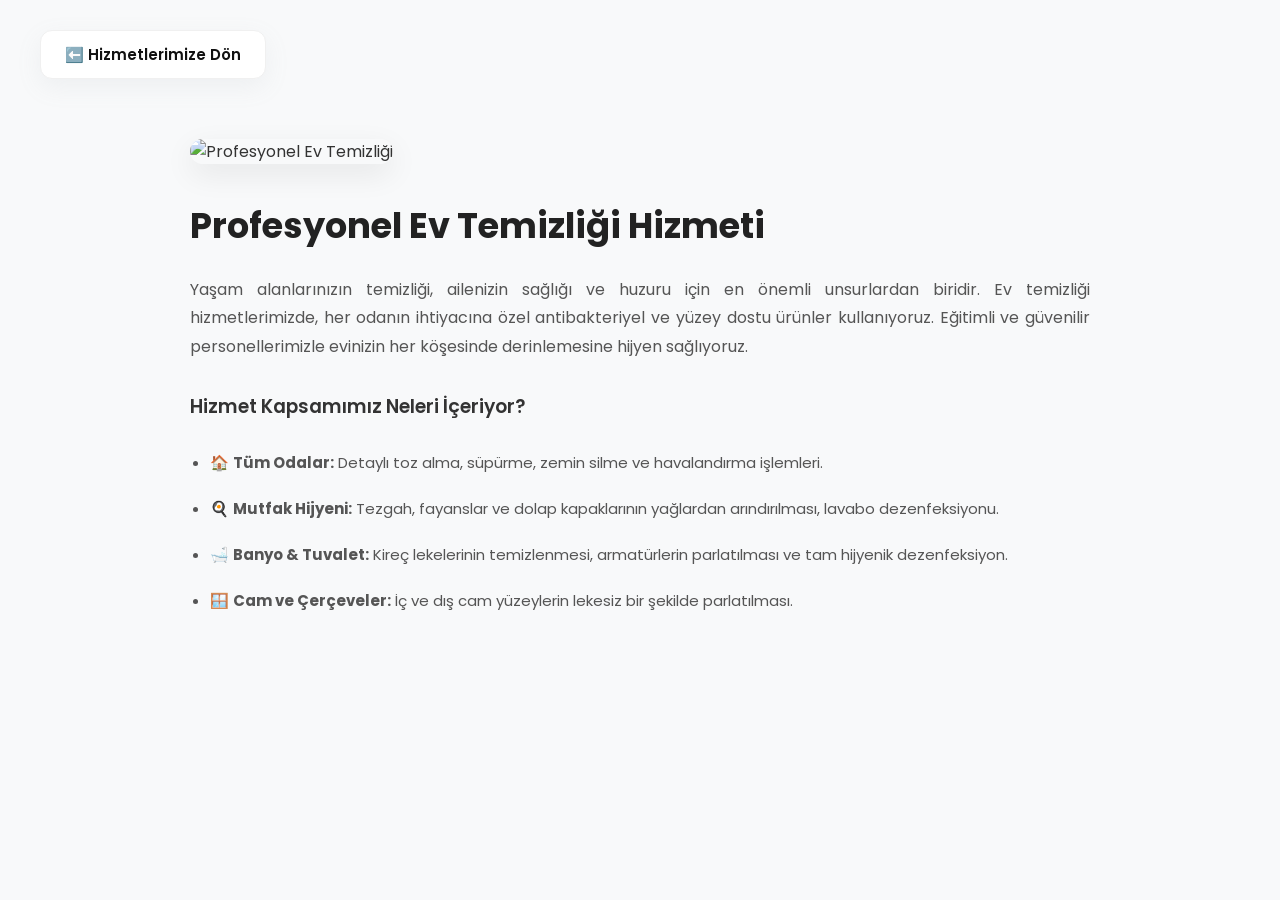
==== ev-temizligi.html @ f5d96975 "Add files via upload" ====
<!DOCTYPE html>
<html lang="tr">
<head>
    <meta charset="UTF-8">
    <meta name="viewport" content="width=device-width, initial-scale=1.0">
    <title>Ev Temizliği Detayları - Temizlik Şirketim</title>
    <link rel="preconnect" href="https://fonts.googleapis.com">
    <link rel="preconnect" href="https://fonts.gstatic.com" crossorigin>
    <link href="https://fonts.googleapis.com/css2?family=Poppins:wght@300;400;600;700&display=swap" rel="stylesheet">
    <link rel="stylesheet" href="style.css">
</head>
<body>

    <!-- Üst Menüye Dönüş -->
    <div class="back-to-home-container">
        <a href="hizmetlerimiz.html" class="back-home-button">⬅️ Hizmetlerimize Dön</a>
    </div>

    <!-- Detay İçeriği -->
    <div style="max-width: 900px; margin: 40px auto; padding: 20px; font-family: 'Poppins', sans-serif;">
        <!-- İnternetten Profesyonel Ev Temizliği Resmi -->
        <img src="https://images.unsplash.com/photo-1581578731548-c64695cc6952?auto=format&fit=crop&w=1200&q=80" alt="Profesyonel Ev Temizliği" style="width: 100%; height: 450px; object-fit: cover; border-radius: 20px; box-shadow: 0 10px 30px rgba(0,0,0,0.08);">
        
        <h1 style="margin-top: 35px; color: #222; font-size: 2.2rem; font-weight: 700;">Profesyonel Ev Temizliği Hizmeti</h1>
        
        <p style="color: #555; line-height: 1.8; font-size: 16px; margin-top: 20px; text-align: justify;">
            Yaşam alanlarınızın temizliği, ailenizin sağlığı ve huzuru için en önemli unsurlardan biridir. Ev temizliği hizmetlerimizde, her odanın ihtiyacına özel antibakteriyel ve yüzey dostu ürünler kullanıyoruz. Eğitimli ve güvenilir personellerimizle evinizin her köşesinde derinlemesine hijyen sağlıyoruz.
        </p>

        <h3 style="margin-top: 30px; color: #333; font-weight: 600;">Hizmet Kapsamımız Neleri İçeriyor?</h3>
        <ul style="color: #555; line-height: 2; font-size: 15px; margin-top: 15px; padding-left: 20px;">
            <li>🏠 <strong>Tüm Odalar:</strong> Detaylı toz alma, süpürme, zemin silme ve havalandırma işlemleri.</li>
            <li>🍳 <strong>Mutfak Hijyeni:</strong> Tezgah, fayanslar ve dolap kapaklarının yağlardan arındırılması, lavabo dezenfeksiyonu.</li>
            <li>🛁 <strong>Banyo & Tuvalet:</strong> Kireç lekelerinin temizlenmesi, armatürlerin parlatılması ve tam hijyenik dezenfeksiyon.</li>
            <li>🪟 <strong>Cam ve Çerçeveler:</strong> İç ve dış cam yüzeylerin lekesiz bir şekilde parlatılması.</li>
        </ul>
    </div>

</body>
</html>
---- style.css ----
body {
    font-family: 'Segoe UI', Tahoma, Geneva, Verdana, sans-serif;
    background-color: #f8f9fa;
    color: #333;
}

/* Büyük Giriş Alanı (Hero) Tasarımı */
.hero-section {
    /* İnternetten telifsiz kaliteli bir temizlik görseli linki koyduk */
    background: linear-gradient(rgba(0, 0, 0, 0.6), rgba(0, 0, 0, 0.6)), 
                url('https://images.unsplash.com/photo-1581578731548-c64695cc6952?q=80&w=1200') no-repeat center center;
    background-size: cover;
    height: 60vh; /* Ekran yüksekliğinin %60'ı kadar yer kapla */
}

/* Tablonun başlık kısımlarını kalınlaştır ve sola yasla */
table th {
    width: 40%;
    color: #495057;
}

/* Linkleri ve listeleri biraz rahatlatmak için padding */
ul li {
    padding: 8px 0;
}
/* Menü Çubuğunun Genel Kutusu */
.navbar {
    display: flex;                  /* Elemanları yan yana diz */
    justify-content: space-between; /* Logo sola, linkler sağa yaslansın */
    align-items: center;            /* Dikeyde tam ortala */
    background-color: #333;         /* Koyu gri arka plan */
    padding: 15px 30px;             /* İç boşluklar */
    margin-top: -50px;              /* Sayfa başındaki boşluğu sıfırlamak için */
}

/* Logo Stili */
.logo {
    color: white;
    font-size: 24px;
    font-weight: bold;
}

/* Linklerin Listesi */
.nav-links {
    list-style: none;               /* Nokta işaretlerini kaldır */
    display: flex;                  /* Linkleri de yan yana diz */
    gap: 20px;                      /* Linklerin arasına boşluk bırak */
    margin: 0;
    padding: 0;
}

/* Menü İçindeki Link Yazıları */
.nav-links a {
    color: white;                   /* Yazı rengi beyaz */
    text-decoration: none;          /* Alt çizgiyi kaldır */
    font-size: 16px;
    transition: 0.3s;               /* Renk geçiş yumuşaklığı */
}

/* Fareyle Üzerine Gelince (Hover) */
.nav-links a:hover {
    color: #00ced1 !important; /* Rengi turkuaz yapar */
}
/* Genel Sayfa Ayarları ve Yeni Yazı Tipi */
body {
    font-family: 'Poppins', sans-serif !important;
    background-color: #f8f9fa;
    margin: 0;
    padding: 0;
}

/* Hakkımızda Giriş Başlığı */
.about-hero {
    text-align: center;
    padding: 60px 20px 20px 20px;
}
.about-hero h1 {
    font-size: 2.5rem;
    color: #333;
    font-weight: 700;
    margin-bottom: 10px;
}
.about-hero p {
    color: #666;
    font-size: 1.1rem;
}

/* Yan Yana Düzen Kapsayıcısı */
.about-container {
    max-width: 1200px;
    margin: 0 auto;
    padding: 40px 20px;
    display: flex;
    gap: 40px; /* Resim ve kutular arasındaki boşluk */
    align-items: center;
}

/* Sol Taraftaki Resim Kutusu */
.about-image-box {
    flex: 1;
}
.about-image-box img {
    width: 100%;
    height: auto;
    border-radius: 20px; /* Resmin köşelerini yuvarlar */
    box-shadow: 0 10px 30px rgba(0,0,0,0.1); /* Hafif gölge */
}

/* Sağ Taraftaki 4'lü Kutu Düzeni */
.features-grid {
    flex: 1;
    display: grid;
    grid-template-columns: 1fr 1fr; /* Yan yana ikişer kutu diz */
    gap: 20px; /* Kutuların birbirine olan mesafesi */
}

/* Attığın Görseldeki Kartların Birebir Tasarımı */
.feature-card {
    background: white;
    padding: 25px;
    border-radius: 18px; /* Yumuşak yuvarlak köşeler */
    box-shadow: 0 8px 24px rgba(149, 157, 165, 0.1); /* Görseldeki gibi çok hafif modern gölge */
    border: 1px solid #f0f0f0;
    transition: 0.3s ease;
}

/* Kartların Üzerine Gelince Hafifçe Yukarı Esneme Efekti */
.feature-card:hover {
    transform: translateY(-50px);
    box-shadow: 0 12px 30px rgba(0,0,0,0.1);
}

/* Kartın İçindeki Başlık ve İkon Düzeni */
.card-header {
    display: flex;
    align-items: center;
    gap: 12px;
    margin-bottom: 15px;
}

.card-icon {
    font-size: 20px;
    background-color: #f0f2ff; /* İkonun arkasındaki hafif renkli yuvarlak */
    padding: 10px;
    border-radius: 50%;
    display: inline-flex;
    justify-content: center;
    align-items: center;
    width: 25px;
    height: 25px;
}

.feature-card h3 {
    margin: 0;
    font-size: 18px;
    color: #111;
    font-weight: 600;
}

/* Kartların İçindeki Yazı Stili */
.feature-card p {
    margin: 0;
    font-size: 14px;
    color: #666;
    line-height: 1.6;
}

/* Telefonlar İçin Uyum (Ekran küçülürse her şey alt alta düzgünce dizilir) */
@media (max-width: 992px) {
    .about-container {
        flex-direction: column;
    }
    .features-grid {
        grid-template-columns: 1fr;
    }
}
/* Geri Dönüş Butonunun Kapsayıcı Kutusu */
.back-to-home-container {
    max-width: 1200px;
    margin: 30px auto 0 auto;
    padding: 0 20px;
    text-align: left; /* Butonu sol üst köşeye hizalar */
}

/* Tıpkı aşağıdaki kutucuklar gibi tasarlanan buton stili */
.back-home-button {
    display: inline-flex;
    align-items: center;
    background: white;
    color: #111 !important; /* Yazı rengi koyu gri/siyah */
    text-decoration: none; /* Alt çizgiyi kaldır */
    padding: 12px 24px;
    font-size: 15px;
    font-weight: 600;
    border-radius: 12px; /* Yumuşak yuvarlak köşeler */
    box-shadow: 0 8px 24px rgba(149, 157, 165, 0.1); /* Aşağıdaki kutularla aynı modern gölge */
    border: 1px solid #f0f0f0;
    transition: 0.3s ease; /* Hareket yumuşaklığı */
}

/* Fareyle üzerine gelince (Hover) tıpkı aşağıdaki kutular gibi esneme efekti */
.back-home-button:hover {
    transform: translateY(-5px); /* Hafifçe yukarı esner */
    box-shadow: 0 12px 30px rgba(0,0,0,0.15); /* Gövdesi daha belirginleşir */
    color: #00ced1 !important; /* Üzerine gelince yazı turkuaza döner */
}
/* Ana Menü Çubuğu Tasarımı */
.main-custom-navbar {
    display: flex;
    justify-content: space-between;
    align-items: center;
    padding: 20px 40px;
    background-color: #f8f9fa;
    box-shadow: 0 4px 12px rgba(0,0,0,0.05);
}

.navbar-brand-logo a {
    font-size: 22px;
    font-weight: 700;
    color: #00ced1;
    text-decoration: none;
}

.navbar-custom-links {
    display: flex;
    gap: 15px; /* Kutuların arasındaki mesafe */
    align-items: center;
}

/* Ana Menüdeki Linklerin Hareketli Kutucuk Tasarımı */
.nav-box-link, .dropdown-box-btn {
    display: inline-block;
    background: white;
    color: #111 !important;
    text-decoration: none;
    padding: 10px 20px;
    font-size: 15px;
    font-weight: 600;
    border-radius: 12px; /* Yumuşak yuvarlak köşeler */
    box-shadow: 0 4px 10px rgba(149, 157, 165, 0.1); /* Hafif gölge */
    border: 1px solid #f0f0f0;
    cursor: pointer;
    font-family: inherit;
    transition: 0.3s ease; /* Hareket yumuşaklığı */
}

/* Butonların Üzerine Gelince (Hover) Yukarı Esneme Efekti */
.nav-box-link:hover, .dropdown-box-btn:hover {
    transform: translateY(-4px); /* Hafifçe yukarı esner */
    box-shadow: 0 8px 20px rgba(0,0,0,0.12); /* Gövdesi belirginleşir */
    color: #00ced1 !important; /* Yazı turkuaza döner */
}

/* --- AÇILIR MENÜ (DROPDOWN) SİHRİ --- */
.dropdown-box {
    position: relative;
    display: inline-block;
}

/* Fare Hizmetlerin Üzerine Gelince Açılacak Pencere */
.dropdown-box-content {
    display: none;
    position: absolute;
    top: 90%; /* %100 olan yeri %90 yaptık, kutuyu yukarı butona doğru çektik */
    left: 0;
    background-color: white;
    min-width: 240px;
    border-radius: 16px;
    box-shadow: 0 10px 30px rgba(0, 0, 0, 0.15);
    border: 1px solid #eaeaea;
    z-index: 1000;
    padding: 10px 0;
    overflow: hidden;
    margin-top: 0px; /* Mesafeyi tamamen sıfırladık */
}

/* Açılır Menünün İçindeki Seçenek Linkleri */
.dropdown-box-content a {
    color: #333;
    padding: 12px 20px;
    text-decoration: none;
    display: block;
    font-size: 14px;
    font-weight: 500;
    transition: 0.2s ease;
}

/* Açılır Menüdeki Seçeneklerin Üzerine Gelince Renk Değişmesi */
.dropdown-box-content a:hover {
    background-color: #f0f2ff;
    color: #00ced1;
    padding-left: 25px; /* Sağa doğru küçük tatlı bir kayma efekti */
}

/* Fareyle "Hizmetlerimiz" Kutusunun Üstüne Gelindiğinde Menüyü Göster */
.dropdown-box:hover .dropdown-box-content {
    display: block;
    animation: fadeInMenu 0.3s ease; /* Akıcı açılış efekti */
}

/* Menünün Yumuşakça Belirmesi İçin Animasyon */
@keyframes fadeInMenu {
    from { opacity: 0; transform: translateY(10px); }
    to { opacity: 1; transform: translateY(0); }
}
/* Fare Hizmetlerin Üzerine Gelince Açılacak Pencere */
.dropdown-box-content {
    display: none;
    position: absolute;
    top: 90%; /* Kutuyu yukarı, butona doğru sıfırlayacak şekilde çektik */
    left: 0;
    background-color: white;
    min-width: 240px;
    border-radius: 16px;
    box-shadow: 0 10px 30px rgba(0, 0, 0, 0.15);
    border: 1px solid #eaeaea;
    z-index: 1000;
    padding: 10px 0;
    overflow: hidden;
    margin-top: 0px; /* Boşlukları tamamen kapattık */
}

/* Görünmez köprünün alanını daha da genişleterek kaçmaları tamamen önlüyoruz */
.dropdown-box-content::before {
    content: '';
    position: absolute;
    top: -25px; /* Koruma alanını yukarı doğru iyice büyüttük */
    left: 0;
    width: 100%;
    height: 25px;
    background: transparent;
}
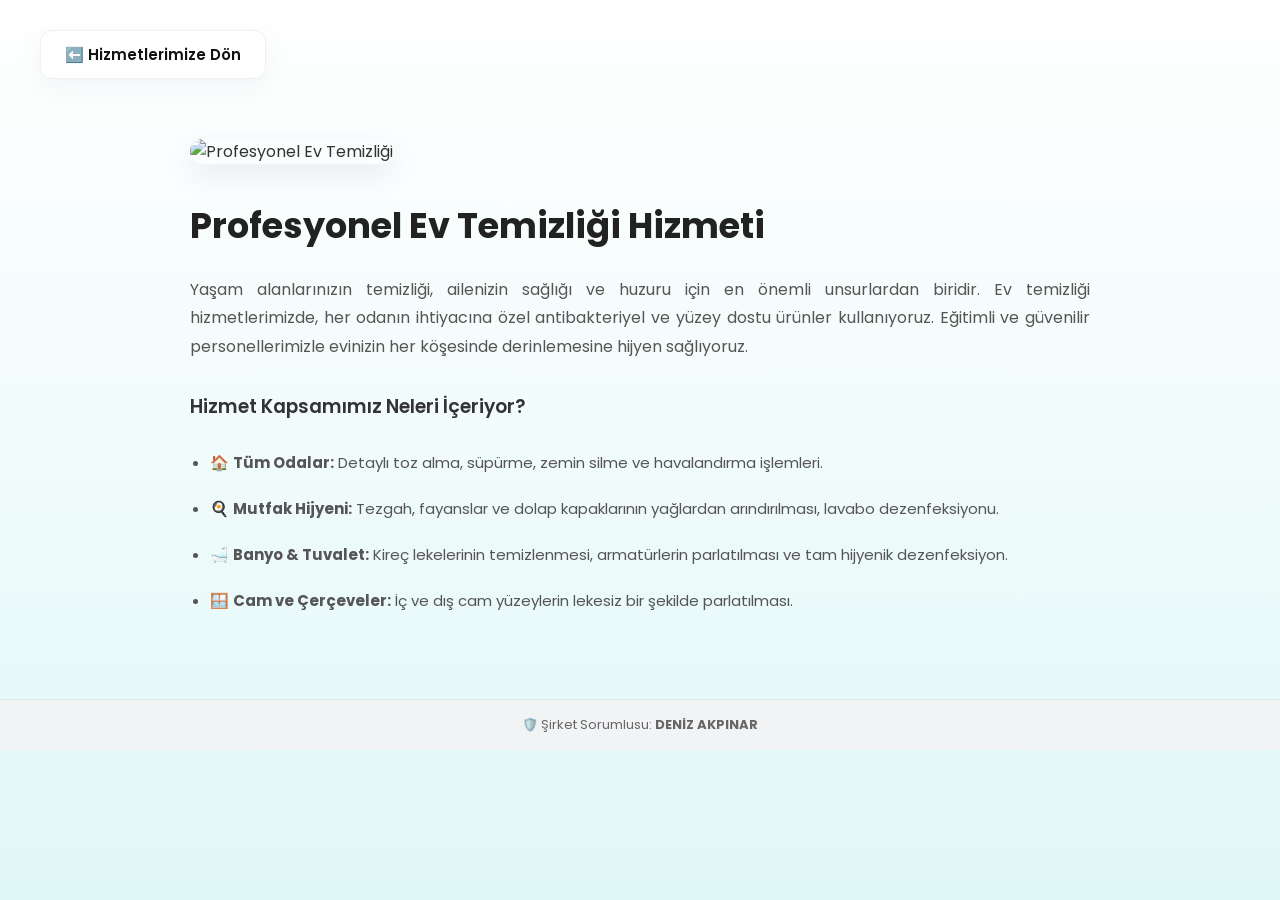
==== commit a77f704b: "Add files via upload" ====
--- a/ev-temizligi.html
+++ b/ev-temizligi.html
@@ -1,6 +1,7 @@
 <!DOCTYPE html>
 <html lang="tr">
 <head>
+    <meta name="viewport" content="width=device-width, initial-scale=1.0, maximum-scale=1.0, user-scalable=no">
     <meta charset="UTF-8">
     <meta name="viewport" content="width=device-width, initial-scale=1.0">
     <title>Ev Temizliği Detayları - Temizlik Şirketim</title>
@@ -36,5 +37,10 @@
         </ul>
     </div>
 
+    <!-- Şirket Sorumlusu Alanı -->
+    <div style="text-align: center; background: #f1f3f5; padding: 15px; font-size: 13px; color: #666; font-family: 'Poppins', sans-serif; border-top: 1px solid #e2e8f0;">
+        🛡️ Şirket Sorumlusu: <strong>DENİZ AKPINAR</strong>
+    </div>
+
 </body>
 </html>
--- a/style.css
+++ b/style.css
@@ -330,3 +330,156 @@
     height: 25px;
     background: transparent;
 }
+/* ==========================================
+   YATAY KAYMAYI VE TAŞMAYI ENGELLEYEN KESİN ÇÖZÜM
+   ========================================== */
+
+/* Tüm sitede sağa-sola taşmayı kökten engeller */
+html, body {
+    width: 100% !important;
+    max-width: 100% !important;
+    overflow-x: hidden !important; /* Sağa doğru kaydırma çubuğunu tamamen yok eder */
+    margin: 0 !important;
+    padding: 0 !important;
+    box-sizing: border-box !important;
+}
+
+/* ==========================================
+   ÜST MENÜYÜ (NAVBAR) TELEFONA UYARLAMA KODLARI
+   ========================================== */
+
+@media (max-width: 768px) {
+    /* Menünün ana taşıyıcı kutusunu yan yana yerine dikey düzene sokar */
+    header, nav, .navbar, .menu-container {
+        display: flex !important;
+        flex-direction: column !important; /* Butonları alt alta dizer */
+        align-items: center !important;
+        width: 100% !important;
+        height: auto !important;
+        padding: 10px 0 !important;
+        gap: 10px !important;
+    }
+
+    /* Menü içindeki linklerin/butonların yan yana sıkışmasını engeller */
+    nav a, .navbar a, .menu-item, .nav-links {
+        display: block !important;
+        width: 90% !important; /* Butonlar telefon ekranında şık birer satır olur */
+        text-align: center !important;
+        margin: 5px 0 !important;
+        padding: 10px !important;
+        box-sizing: border-box !important;
+    }
+
+    /* Logo ve ikon alanının ortalanması */
+    .logo, .brand {
+        text-align: center !important;
+        margin-bottom: 10px !important;
+    }
+    /* Telefonda üstteki eski menüyü kesin olarak gizler */
+    .main-custom-navbar, 
+    .navbar-brand-logo,
+    header, 
+    nav, 
+    .navbar {
+        display: none !important;
+    }
+}
+/* ==========================================================================
+   SİTEYİ RENKLENDİRME VE DİNAMİK EFEKTLER (YENİ)
+   ========================================================================== */
+
+/* Genel Yazı ve Seçim Rengi */
+::selection {
+    background-color: #00ced1;
+    color: white;
+}
+
+/* Hizmet Kartlarına Canlılık ve Hareket */
+.feature-card {
+    transition: all 0.4s cubic-bezier(0.165, 0.84, 0.44, 1) !important;
+    position: relative;
+    overflow: hidden;
+    border: 1px solid rgba(0, 0, 0, 0.03) !important;
+}
+
+/* Kartın üzerine gelindiğinde (Hover durumu) */
+.feature-card:hover {
+    transform: translateY(-8px) !important; /* Kart hafifçe yukarı esner */
+    box-shadow: 0 15px 35px rgba(0, 206, 209, 0.15) !important; /* Turkuaz tonlu gölge */
+    border-color: rgba(0, 206, 209, 0.3) !important;
+}
+
+/* Kartın altına gizli renkli çizgi efekti */
+.feature-card::after {
+    content: '';
+    position: absolute;
+    bottom: 0;
+    left: 0;
+    width: 100%;
+    height: 4px;
+    background: linear-gradient(90deg, #00ced1, #007bff);
+    transform: scaleX(0);
+    transition: transform 0.3s ease;
+}
+
+.feature-card:hover::after {
+    transform: scaleX(1); /* Fareyle gelince çizgi kendini gösterir */
+}
+
+/* Üst Menüdeki (Navbar) Linklerin Renklenmesi */
+.navbar-custom-links a {
+    position: relative;
+    transition: color 0.3s ease !important;
+}
+
+.navbar-custom-links a:hover {
+    color: #00ced1 !important; /* Fareyle gelince turkuaz olur */
+}
+
+/* Açılır Menü (Dropdown) İçindeki Linklerin Renklenmesi */
+.dropdown-box-content a {
+    transition: all 0.3s ease !important;
+    border-left: 0 solid #00ced1;
+}
+
+.dropdown-box-content a:hover {
+    background-color: rgba(0, 206, 209, 0.05) !important;
+    color: #00ced1 !important;
+    padding-left: 20px !important; /* Hafifçe sağa kayma efekti */
+    border-left: 4px solid #00ced1; /* Sol tarafta turkuaz çizgi belirir */
+}
+
+/* Mavi Butonları Daha Canlı Hale Getirmek */
+.btn-primary {
+    background: linear-gradient(135deg, #007bff, #00ced1) !important;
+    border: none !important;
+    box-shadow: 0 4px 15px rgba(0, 123, 255, 0.2) !important;
+    transition: all 0.3s ease !important;
+}
+
+.btn-primary:hover {
+    background: linear-gradient(135deg, #00ced1, #007bff) !important;
+    transform: translateY(-2px) !important;
+    box-shadow: 0 6px 20px rgba(0, 206, 209, 0.3) !important;
+}
+
+/* Geri Dön Butonlarına (Btn-Light) Canlılık Katalım */
+.btn-light {
+    transition: all 0.3s ease !important;
+}
+
+.btn-light:hover {
+    background-color: #333 !important;
+    color: white !important;
+    transform: translateX(-3px) !important; /* Hafif geri gitme hissi */
+}
+
+/* ==========================================================================
+   TÜM SİTE İÇİN YUMUŞAK TURKUAZ GEÇİŞLİ ARKA PLAN (YENİ)
+   ========================================================================== */
+body {
+    /* Yukarıda saf beyaz başlar, aşağıya doğru indikçe çok yumuşak, gözü yormayan pastel bir turkuaza dönüşür */
+    background: linear-gradient(to bottom, #ffffff 0%, #f4fcfc 40%, #e0f7f7 100%) !important;
+    background-attachment: scroll !important; /* Renk geçişinin sayfa boyunca doğal şekilde akmasını sağlar */
+    min-height: 100vh;
+}
